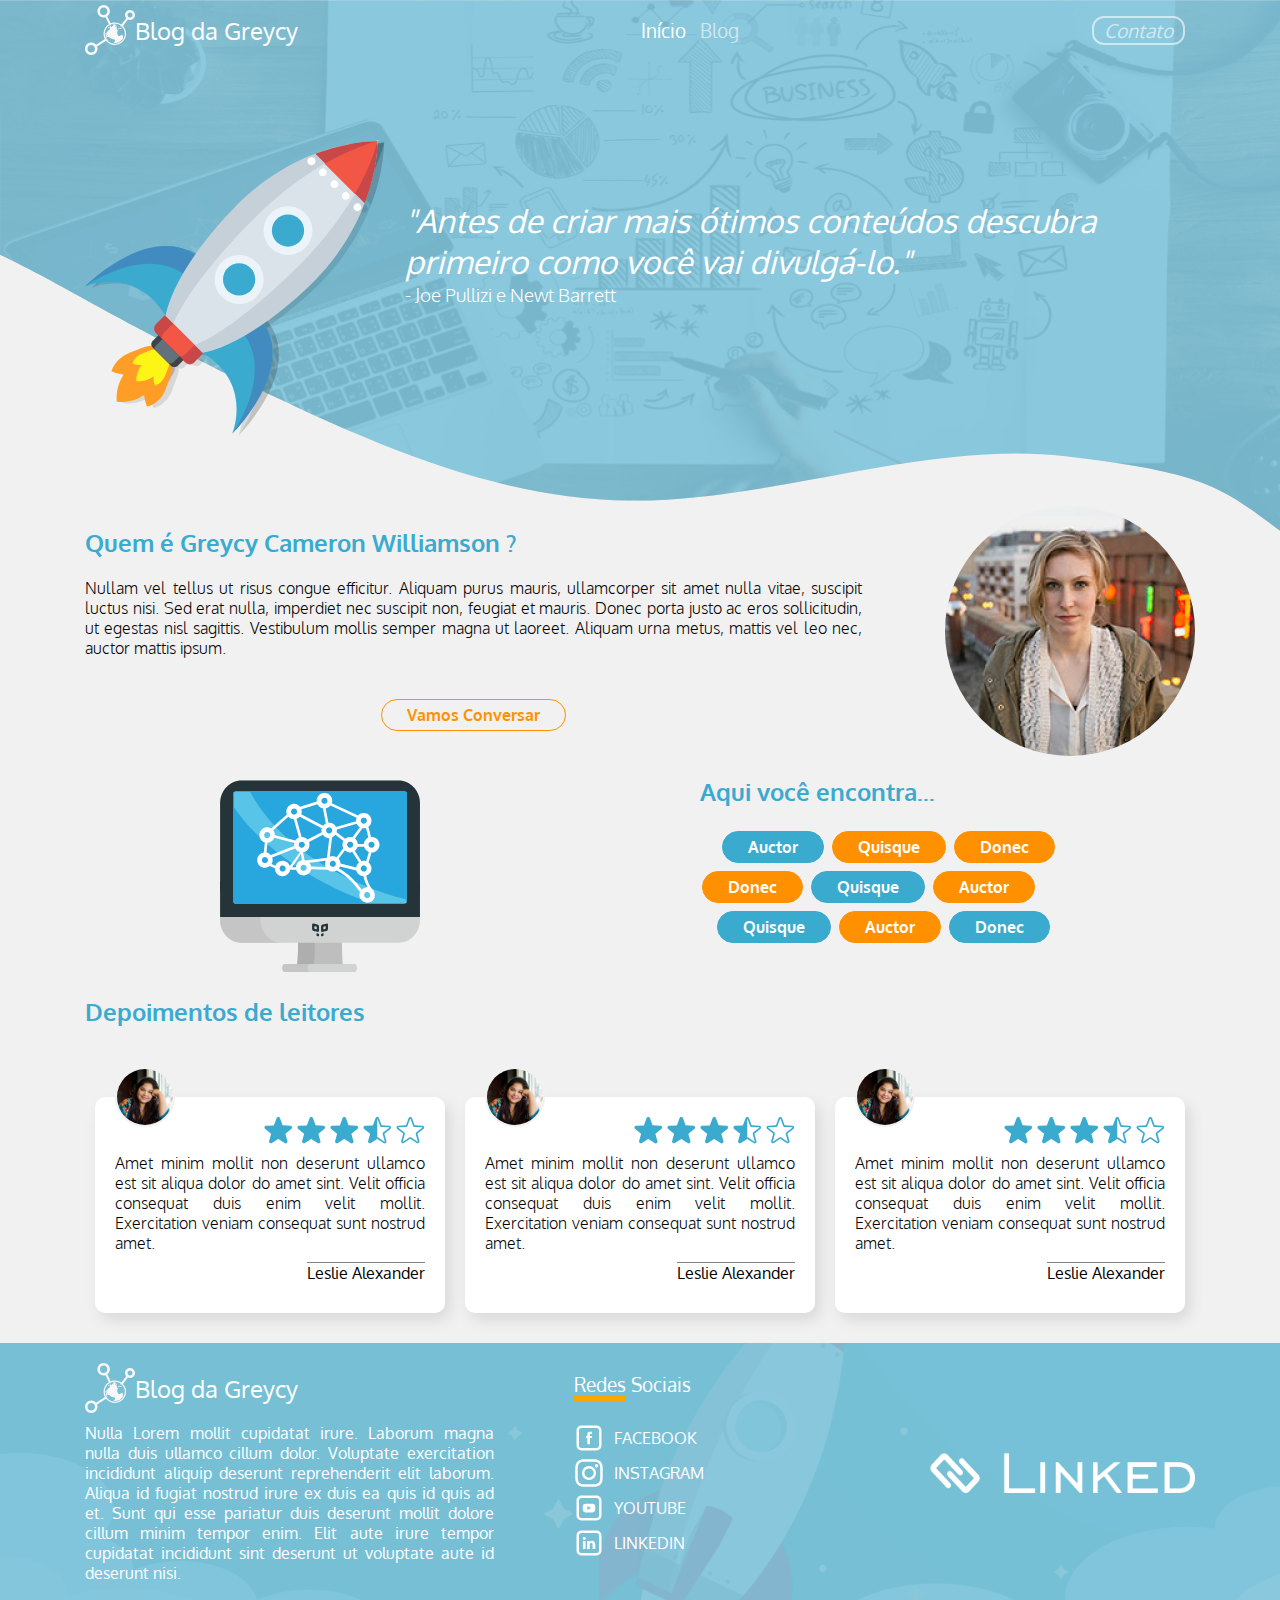
==== index.html @ 1c520fe6 "Initial commit" ====
<!DOCTYPE html>
<html lang="pt-BR">

<head>
    <meta charset="UTF-8">
    <meta http-equiv="X-UA-Compatible" content="IE=edge">
    <meta name="viewport" content="width=device-width, initial-scale=1.0">

    <link rel="shortcut icon" type="image/x-icon" href="assets/icons/favicon.ico" />
    
    <link rel="preconnect" href="https://fonts.googleapis.com">
    <link rel="preconnect" href="https://fonts.gstatic.com" crossorigin>
    <link href="https://fonts.googleapis.com/css2?family=Oxygen:wght@300;400;700&display=swap" rel="stylesheet">

    <link href="http://fonts.cdnfonts.com/css/charter-itc-tt" rel="stylesheet">

    <link rel="stylesheet" href="css/home.css">

    <title>Blog da Greycy</title>
</head>

<body>
    <header class="header">
        <div class="content">
            <div class="mobile-bar">
                <a href="/" class="logo">
                    <img src="./assets/img/logo.svg" alt="Logo">
                    <span>Blog da Greycy</span>
                </a>

                <button class="hamburger-menu">
                    <img src="./assets/icons/menu-icon.svg" alt="Botão abrir menu">
                    <!-- <img src="./assets/icons/menu-icon.svg" alt="Botão abrir menu"> -->
                </button>
            </div>

            <nav class="main-nav nav">
                <a href="#" class="active">Início</a>
                <a href="#">Blog</a>
            </nav>

            <nav class="nav">
                <a href="./contato.html" class="contato">Contato</a>
            </nav>

           
        </div>
    </header>

    <main class="home">
        <article class="introduction width">
            <img src="/assets/icons/foguete.svg" alt="foguete" class="foguete">
            <p class="message">
                <span class="phrase">"Antes de criar mais ótimos conteúdos descubra primeiro como você vai
                    divulgá-lo."</span>
                <span class="author">- Joe Pullizi e Newt Barrett</span>
            </p>
        </article>

        <section class="bio width">
            <article class="texts">
                <h1 class="title">Quem é Greycy Cameron Williamson ?</h1>
                <p class="paragraph">Nullam vel tellus ut risus congue efficitur. Aliquam purus mauris, ullamcorper sit
                    amet nulla vitae,
                    suscipit luctus nisi. Sed erat nulla, imperdiet nec suscipit non, feugiat et mauris. Donec porta
                    justo ac eros sollicitudin, ut egestas nisl sagittis. Vestibulum mollis semper magna ut laoreet.
                    Aliquam urna metus, mattis vel leo nec, auctor mattis ipsum.</p>
                <a href="#" class="button">Vamos Conversar</a>
            </article>

            <img src="./assets/img/greycy.png" alt="Foto da responsável pelo blog">
        </section>

        <section class="themes width">
            <img src="./assets/icons/computer.svg" alt="Computador com um cérebro em formato de rede dentro"
                class="computer">

            <article>
                <h2 class="title">Aqui você encontra...</h2>
                <span class="first-line">
                    <a href="#" class="button secundary blue">Auctor</a>
                    <a href="#" class="button secundary orange">Quisque</a>
                    <a href="#" class="button secundary orange">Donec</a>
                </span>
                <span class="second-line">
                    <a href="#" class="button secundary orange">Donec</a>
                    <a href="#" class="button secundary blue">Quisque</a>
                    <a href="#" class="button secundary orange">Auctor</a>
                </span>
                <span class="third-line">
                    <a href="#" class="button secundary blue">Quisque</a>
                    <a href="#" class="button secundary orange">Auctor</a>
                    <a href="#" class="button secundary blue">Donec</a>
                </span>
            </article>
        </section>

        <section class="testimonials width">
            <h2 class="title">Depoimentos de leitores</h2>

            <article class="cards">
                <article class="card">
                    <img class="avatar" src="./assets/img/readerAvatar1.png" alt="One of our readers">
                    <div class="rate">
                        <img src="./assets/icons/full-star.svg" alt="">
                        <img src="./assets/icons/full-star.svg" alt="">
                        <img src="./assets/icons/full-star.svg" alt="">
                        <img src="./assets/icons/half-star.svg" alt="">
                        <img src="./assets/icons/empty-star.svg" alt="">
                    </div>
                    <p class="testimonial paragraph">Amet minim mollit non deserunt ullamco est sit aliqua dolor do amet
                        sint.
                        Velit officia consequat duis enim velit mollit. Exercitation veniam consequat sunt nostrud amet.
                    </p>
                    <div class="author"><span>Leslie Alexander</span></div>
                </article>
                <article class="card">
                    <img class="avatar" src="./assets/img/readerAvatar1.png" alt="One of our readers">
                    <div class="rate">
                        <img src="./assets/icons/full-star.svg" alt="">
                        <img src="./assets/icons/full-star.svg" alt="">
                        <img src="./assets/icons/full-star.svg" alt="">
                        <img src="./assets/icons/half-star.svg" alt="">
                        <img src="./assets/icons/empty-star.svg" alt="">
                    </div>
                    <p class="testimonial paragraph">Amet minim mollit non deserunt ullamco est sit aliqua dolor do amet
                        sint.
                        Velit officia consequat duis enim velit mollit. Exercitation veniam consequat sunt nostrud amet.
                    </p>
                    <div class="author"><span>Leslie Alexander</span></div>
                </article>
                <article class="card">
                    <img class="avatar" src="./assets/img/readerAvatar1.png" alt="One of our readers">
                    <div class="rate">
                        <img src="./assets/icons/full-star.svg" alt="">
                        <img src="./assets/icons/full-star.svg" alt="">
                        <img src="./assets/icons/full-star.svg" alt="">
                        <img src="./assets/icons/half-star.svg" alt="">
                        <img src="./assets/icons/empty-star.svg" alt="">
                    </div>
                    <p class="testimonial paragraph">Amet minim mollit non deserunt ullamco est sit aliqua dolor do amet
                        sint.
                        Velit officia consequat duis enim velit mollit. Exercitation veniam consequat sunt nostrud amet.
                    </p>
                    <div class="author"><span>Leslie Alexander</span></div>
                </article>
            </article>
        </section>
    </main>

    <footer class="footer">
        <div class="content">
            <div class="column-1">
                <div class="logo">
                    <a href="/">
                        <img src="./assets/img/logo.svg" alt="Logo">
                        <span>Blog da Greycy</span>
                    </a>
                </div>
                <p class="description">
                    Nulla Lorem mollit cupidatat irure. Laborum magna nulla duis ullamco cillum dolor. Voluptate
                    exercitation incididunt aliquip deserunt reprehenderit elit laborum.
                    Aliqua id fugiat nostrud irure ex duis ea quis id quis ad et. Sunt qui esse pariatur duis deserunt
                    mollit dolore cillum minim tempor enim. Elit aute irure tempor cupidatat incididunt sint deserunt ut
                    voluptate aute id deserunt nisi.
                </p>
            </div>
            <div class="redes-sociais">
                <h3 class="title"><span>Redes</span> Sociais</h3>
                <div class="redes">
                    <a href="#" class="facebook">
                        <img src="./assets/icons/facebook.svg" alt="Logo Facebook">
                        <span>FACEBOOK</span>
                    </a>
                    <a href="#" class="instagram">
                        <img src="./assets/icons/instagram.svg" alt="Logo Instagram">
                        <span>INSTAGRAM</span>
                    </a>    
                    <a href="#" class="youtube">
                        <img src="./assets/icons/youtube.svg" alt="Logo Youtube">
                        <span>YOUTUBE</span>
                    </a>
                    <a href="#" class="linkedin">
                        <img src="./assets/icons/linkedin.svg" alt="Logo Linkedin">
                        <span>LINKEDIN</span>
                    </a>
                </div>
            </div>
            <div class="linked">
                <img src="./assets/img/logo_branco_linked.png" alt="Logo da Linked">
            </div>
        </div>
    </footer>

</body>

</html>
---- css/home.css ----
*{margin:0;padding:0;-webkit-box-sizing:border-box;box-sizing:border-box;font-family:"Oxygen", sans-serif;font-weight:400}body{background-color:#f1f1f1}span,h1,p{cursor:default}.width{max-width:1130px;padding:10px;margin:auto}.header{color:#fff;font-family:'Charter ITC TT', sans-serif;font-family:'Charter SC ITC TT', sans-serif}.header.fill{background-color:rgba(58,170,207,0.56)}.header .content{margin:auto;max-width:1130px;height:100%;padding:5px 10px;display:-webkit-box;display:-ms-flexbox;display:flex;-webkit-box-pack:justify;-ms-flex-pack:justify;justify-content:space-between;-webkit-box-align:center;-ms-flex-align:center;align-items:center}@media (max-width: 500px){.header .content{-webkit-box-orient:vertical;-webkit-box-direction:normal;-ms-flex-direction:column;flex-direction:column}}.header .content .mobile-bar{width:100%;display:-webkit-box;display:-ms-flexbox;display:flex;-webkit-box-pack:justify;-ms-flex-pack:justify;justify-content:space-between;width:-webkit-fit-content;width:-moz-fit-content;width:fit-content}@media (max-width: 500px){.header .content .mobile-bar{width:100%}}.header .content .mobile-bar .logo{display:-webkit-box;display:-ms-flexbox;display:flex;-webkit-box-pack:center;-ms-flex-pack:center;justify-content:center;-webkit-box-align:center;-ms-flex-align:center;align-items:center;color:inherit;text-decoration:none;font-weight:bold;font-size:1.5rem}.header .content .mobile-bar .logo img{width:50px;height:50px}.header .content .mobile-bar .hamburger-menu{display:none}@media (max-width: 500px){.header .content .mobile-bar .hamburger-menu{display:block;border:none;background:transparent}.header .content .mobile-bar .hamburger-menu img{width:50px}}@media (max-width: 500px){.header .content .nav.main-nav{display:-webkit-box;display:-ms-flexbox;display:flex;-webkit-box-orient:vertical;-webkit-box-direction:normal;-ms-flex-direction:column;flex-direction:column}}.header .content .nav a{display:inline-block;color:inherit;font-size:1.2rem;text-decoration:none;opacity:0.6;margin-right:10px}@media (max-width: 500px){.header .content .nav a{margin-right:0;margin-bottom:10px}}.header .content .nav a.contato{padding:0 10px;font-weight:400;font-style:italic;text-align:center;border:2px solid #FFFFFF;border-radius:12px}.header .content .nav a.active,.header .content .nav a:hover{opacity:1}.footer{background-image:url("../assets/img/bg-footer.svg")}@media (max-width: 800px){.footer{background-size:cover}}.footer .content{margin:auto;max-width:1130px;height:100%;padding:20px 10px;display:-ms-grid;display:grid;-ms-grid-columns:3fr 2fr 3fr;grid-template-columns:3fr 2fr 3fr;-webkit-column-gap:10px;column-gap:10px}@media (max-width: 800px){.footer .content{-ms-grid-columns:none;grid-template-columns:none}}.footer .content .column-1 .logo{margin-bottom:10px}@media (max-width: 800px){.footer .content .column-1 .logo{margin-bottom:20px;display:-webkit-box;display:-ms-flexbox;display:flex;-webkit-box-pack:center;-ms-flex-pack:center;justify-content:center}}.footer .content .column-1 .logo a{display:-webkit-box;display:-ms-flexbox;display:flex;-webkit-box-align:center;-ms-flex-align:center;align-items:center;color:inherit;text-decoration:none;font-weight:bold;font-size:1.5rem;color:#fff}.footer .content .column-1 .logo a img{width:50px;height:50px}.footer .content .column-1 .description{text-align:justify;color:#fff}.footer .content .redes-sociais{padding-left:70px}@media (max-width: 800px){.footer .content .redes-sociais{padding-left:0px;margin-bottom:20px;display:-webkit-box;display:-ms-flexbox;display:flex;-webkit-box-orient:vertical;-webkit-box-direction:normal;-ms-flex-direction:column;flex-direction:column;-webkit-box-pack:center;-ms-flex-pack:center;justify-content:center;-webkit-box-align:center;-ms-flex-align:center;align-items:center}}.footer .content .redes-sociais .title{height:50px;padding-top:10px;color:#fff;margin-bottom:10px}.footer .content .redes-sociais .title span{border-bottom:5px solid orange}.footer .content .redes-sociais .redes{display:-webkit-box;display:-ms-flexbox;display:flex;-webkit-box-orient:vertical;-webkit-box-direction:normal;-ms-flex-direction:column;flex-direction:column;-webkit-box-pack:justify;-ms-flex-pack:justify;justify-content:space-between;margin:auto}@media (max-width: 800px){.footer .content .redes-sociais .redes{-webkit-box-orient:horizontal;-webkit-box-direction:normal;-ms-flex-direction:row;flex-direction:row;-ms-flex-wrap:wrap;flex-wrap:wrap;-ms-flex-pack:distribute;justify-content:space-around}}.footer .content .redes-sociais .redes a{display:-webkit-box;display:-ms-flexbox;display:flex;-webkit-box-align:center;-ms-flex-align:center;align-items:center;text-decoration:none;font-weight:300}.footer .content .redes-sociais .redes a+a{margin-top:5px}.footer .content .redes-sociais .redes a img{width:30px;height:30px}.footer .content .redes-sociais .redes a span{margin:5px 10px;color:#fff}.footer .content .linked{display:-webkit-box;display:-ms-flexbox;display:flex;-webkit-box-orient:horizontal;-webkit-box-direction:normal;-ms-flex-direction:row;flex-direction:row;-webkit-box-pack:end;-ms-flex-pack:end;justify-content:flex-end;-webkit-box-align:center;-ms-flex-align:center;align-items:center}@media (max-width: 800px){.footer .content .linked{-webkit-box-pack:center;-ms-flex-pack:center;justify-content:center}}.footer .content .linked img{height:40px}main .title{width:100%;font-size:1.5rem;font-weight:700;color:#3aaacf;margin-bottom:20px}main .paragraph{font-weight:300;margin-bottom:37px;text-align:justify}main .button{display:inline-block;margin:4px 2px;padding:5px 25px;font-size:1rem;font-weight:700;text-decoration:none;border-radius:26.5px;color:#ff9100;border:1px solid #ff9100}main .button:hover{color:#995700;border-color:#995700}main .button.secundary{color:#fff}main .button.secundary.orange{border:1px solid #ff9100;background-color:#ff9100}main .button.secundary.blue{border:1px solid #3aaacf;background-color:#3aaacf}body{background-image:url("../assets/img/bg.svg");background-repeat:no-repeat;background-size:contain}@media (max-width: 700px){body{background-size:cover;background-position-y:-895px}}.home{margin-top:-50px;padding-top:50px}.introduction{margin-bottom:50px;display:-webkit-box;display:-ms-flexbox;display:flex;-webkit-box-orient:horizontal;-webkit-box-direction:normal;-ms-flex-direction:row;flex-direction:row;-webkit-box-pack:center;-ms-flex-pack:center;justify-content:center;-webkit-box-align:center;-ms-flex-align:center;align-items:center}@media (max-width: 500px){.introduction{-webkit-box-orient:vertical;-webkit-box-direction:normal;-ms-flex-direction:column;flex-direction:column}}.introduction .message{margin-left:20px}.introduction .message .phrase{display:block;color:#fff;font-size:2rem;font-style:italic}@media (max-width: 1000px){.introduction .message .phrase{font-size:1.5rem}}.introduction .message .author{color:#fff;font-size:1.2rem;font-weight:300}@media (max-width: 1000px){.introduction .message .author{font-size:0.8rem}}.introduction .foguete{margin-top:70px;max-width:300px;max-height:300px}@media (max-width: 1000px){.introduction .foguete{width:150px;height:150px}}.bio{display:-webkit-box;display:-ms-flexbox;display:flex;-webkit-box-orient:horizontal;-webkit-box-direction:normal;-ms-flex-direction:row;flex-direction:row;-webkit-box-pack:justify;-ms-flex-pack:justify;justify-content:space-between;-webkit-box-align:center;-ms-flex-align:center;align-items:center}@media (max-width: 500px){.bio{-webkit-box-orient:vertical;-webkit-box-direction:reverse;-ms-flex-direction:column-reverse;flex-direction:column-reverse}}.bio .texts{display:-webkit-box;display:-ms-flexbox;display:flex;-webkit-box-orient:vertical;-webkit-box-direction:normal;-ms-flex-direction:column;flex-direction:column;-webkit-box-pack:justify;-ms-flex-pack:justify;justify-content:space-between;-webkit-box-align:center;-ms-flex-align:center;align-items:center;width:70%}@media (max-width: 500px){.bio .texts{width:100%}}.bio img{display:inline-block;max-width:250px;min-width:100px;margin-left:10px;border-radius:125px}@media (max-width: 500px){.bio img{margin:10px}}.themes{display:-webkit-box;display:-ms-flexbox;display:flex;-ms-flex-pack:distribute;justify-content:space-around;-webkit-box-align:center;-ms-flex-align:center;align-items:center}@media (max-width: 600px){.themes{-webkit-box-orient:vertical;-webkit-box-direction:normal;-ms-flex-direction:column;flex-direction:column}}.themes .computer{width:200px}@media (max-width: 500px){.themes .computer{margin:10px}}.themes article{width:360px;height:200px;margin-left:10px}@media (max-width: 600px){.themes article{width:100%;height:-webkit-fit-content;height:-moz-fit-content;height:fit-content;margin:10px}}.themes article .first-line{margin-left:20px}@media (max-width: 500px){.themes article .first-line{margin-left:0}}.themes article .third-line{margin-left:15px}@media (max-width: 500px){.themes article .third-line{margin-left:0}}.testimonials{margin-bottom:10px}.testimonials .cards{display:-webkit-box;display:-ms-flexbox;display:flex;-webkit-box-pack:justify;-ms-flex-pack:justify;justify-content:space-between;-webkit-box-align:center;-ms-flex-align:center;align-items:center;-ms-flex-wrap:nowrap;flex-wrap:nowrap}@media (max-width: 1000px){.testimonials .cards{-ms-flex-pack:distribute;justify-content:space-around;-ms-flex-wrap:wrap;flex-wrap:wrap}}.testimonials .cards .card{position:relative;width:360px;min-height:200;max-height:300px;margin:10px;margin-top:50px;padding:20px;background:#ffffff;-webkit-box-shadow:5px 7px 15px rgba(0,0,0,0.1);box-shadow:5px 7px 15px rgba(0,0,0,0.1);border-radius:10px}.testimonials .cards .card .avatar{position:absolute;top:-30px;width:60px;height:60px;border:2px solid #f1f1f1;border-radius:33px;overflow:hidden}.testimonials .cards .card .rate{text-align:end}.testimonials .cards .card .testimonial{margin:5px 0;overflow:hidden}.testimonials .cards .card .author{margin:10px 0;text-align:end}.testimonials .cards .card .author span{border-top:1px solid grey;width:-webkit-fit-content;width:-moz-fit-content;width:fit-content}
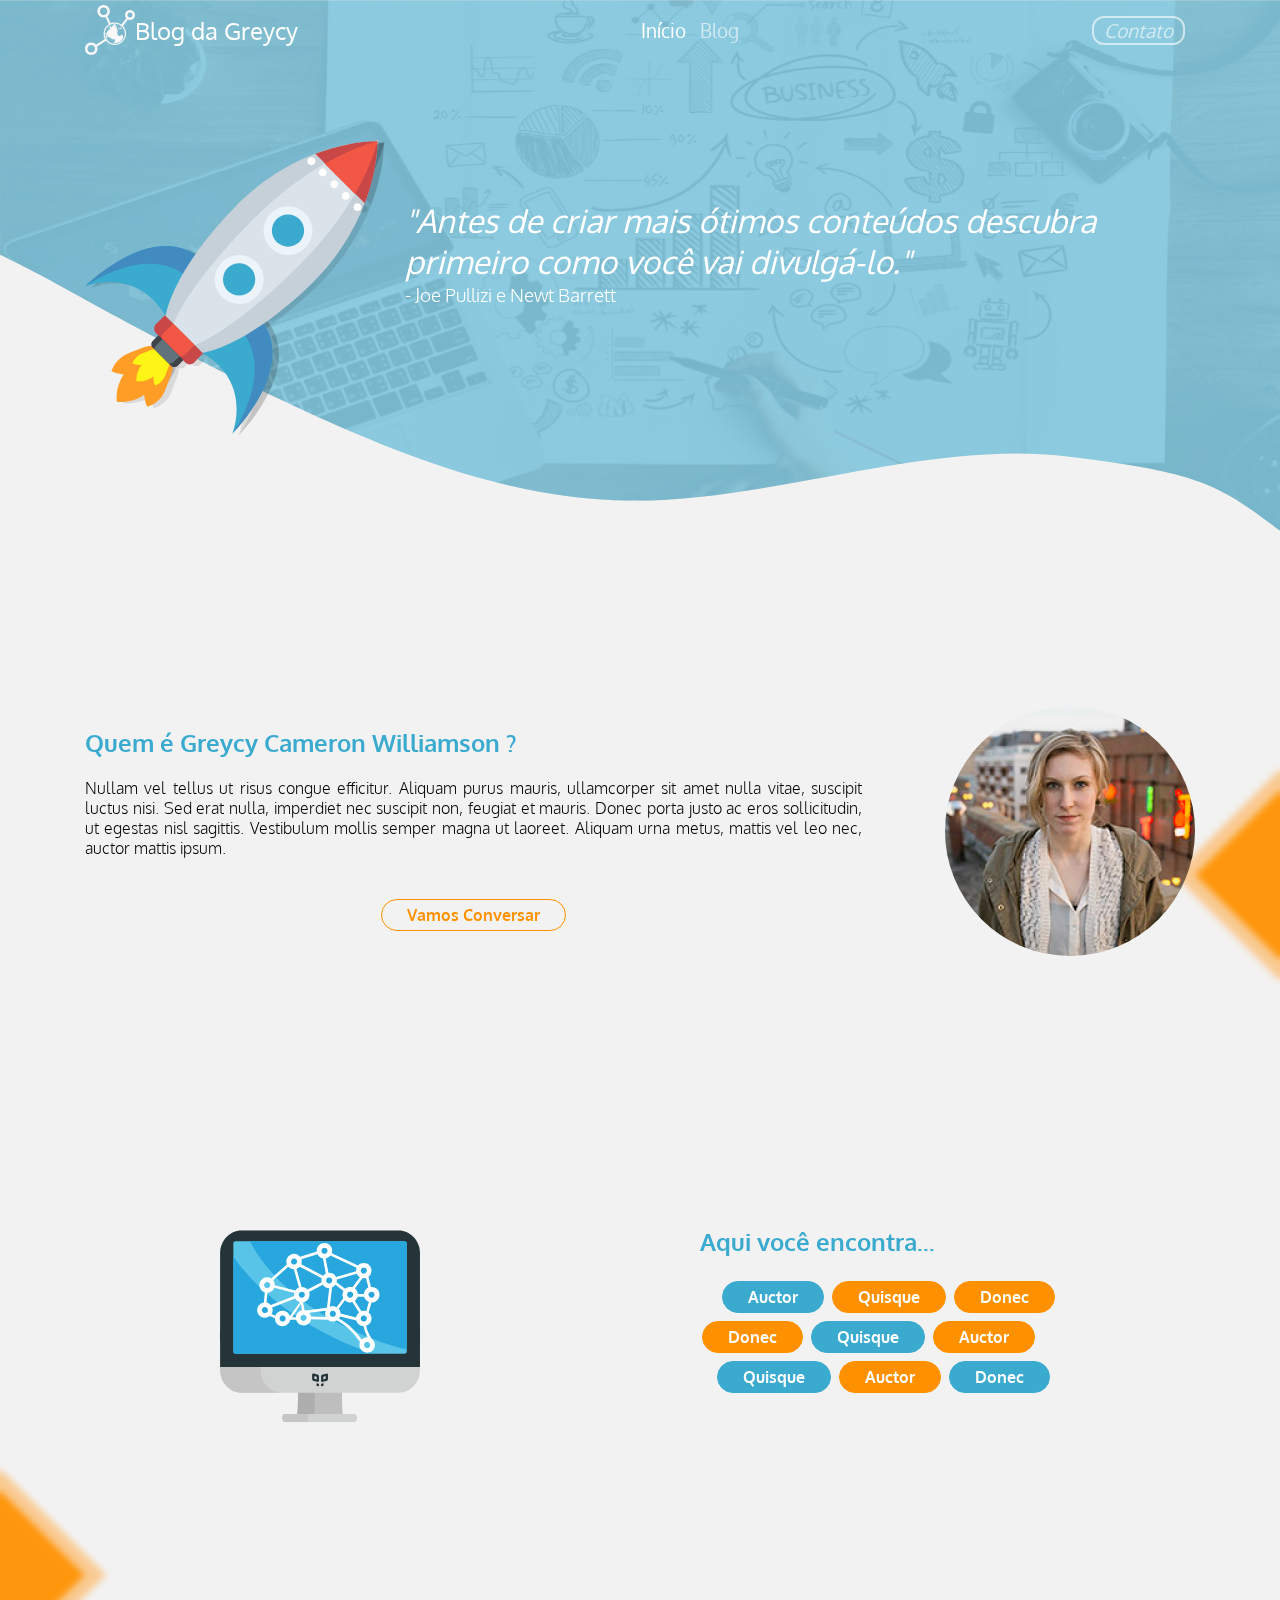
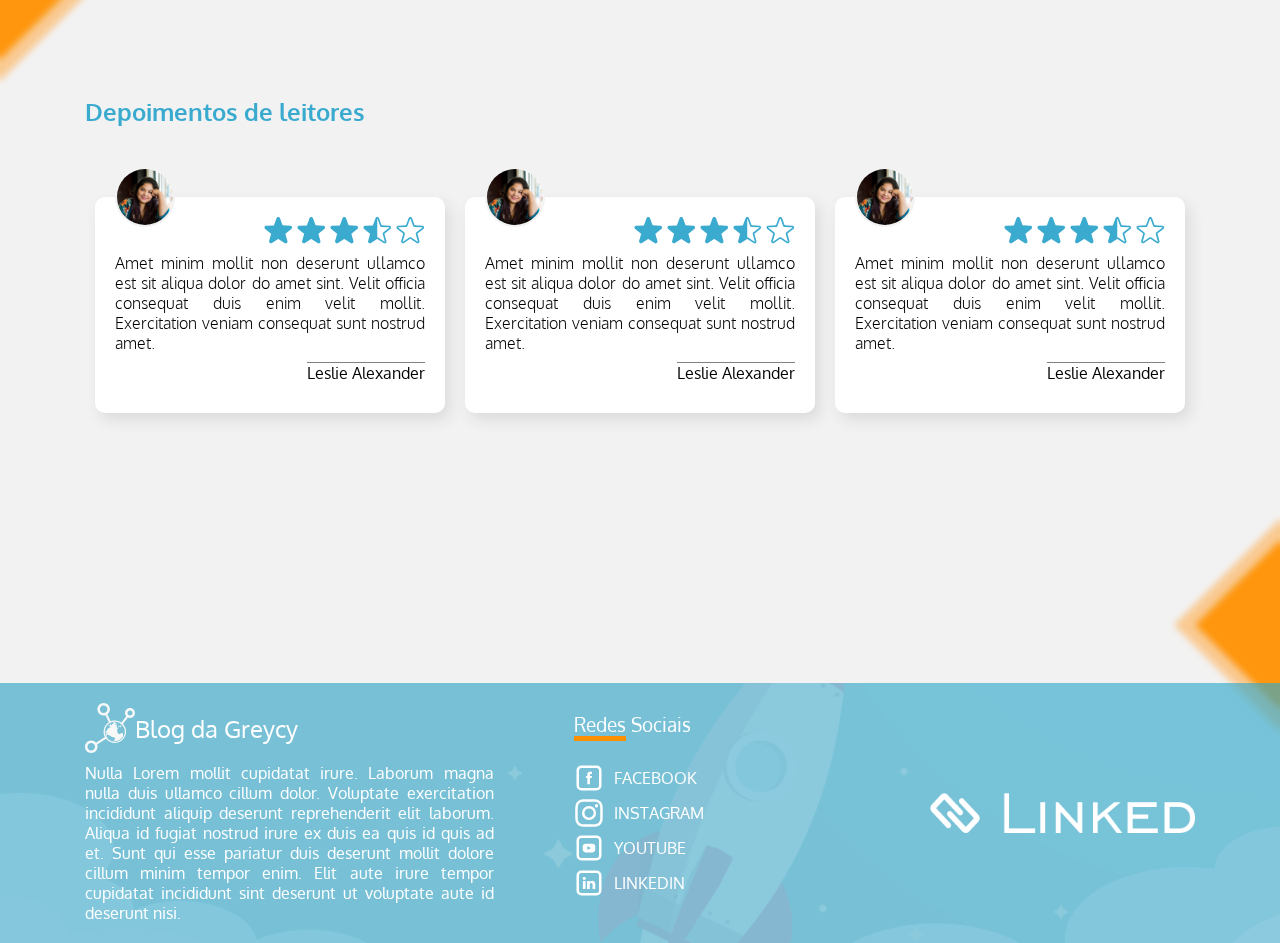
==== commit 8d8bc75b: "Projeto Final" ====
--- a/index.html
+++ b/index.html
@@ -7,7 +7,7 @@
     <meta name="viewport" content="width=device-width, initial-scale=1.0">
 
     <link rel="shortcut icon" type="image/x-icon" href="assets/icons/favicon.ico" />
-    
+
     <link rel="preconnect" href="https://fonts.googleapis.com">
     <link rel="preconnect" href="https://fonts.gstatic.com" crossorigin>
     <link href="https://fonts.googleapis.com/css2?family=Oxygen:wght@300;400;700&display=swap" rel="stylesheet">
@@ -16,181 +16,138 @@
 
     <link rel="stylesheet" href="css/home.css">
 
+    <script src="https://code.jquery.com/jquery-3.6.0.min.js"
+        integrity="sha256-/xUj+3OJU5yExlq6GSYGSHk7tPXikynS7ogEvDej/m4=" crossorigin="anonymous"></script>
+    <script>
+        $(function () {
+            $("#header").load("header.html");
+            $("#footer").load("footer.html");
+        });
+    </script>
+
     <title>Blog da Greycy</title>
 </head>
 
 <body>
-    <header class="header">
-        <div class="content">
-            <div class="mobile-bar">
-                <a href="/" class="logo">
-                    <img src="./assets/img/logo.svg" alt="Logo">
-                    <span>Blog da Greycy</span>
-                </a>
+    <div class="square _1">
+        <div class="inner"></div>
+    </div>
 
-                <button class="hamburger-menu">
-                    <img src="./assets/icons/menu-icon.svg" alt="Botão abrir menu">
-                    <!-- <img src="./assets/icons/menu-icon.svg" alt="Botão abrir menu"> -->
-                </button>
-            </div>
+    <div class="square _2">
+        <div class="inner"></div>
+    </div>
 
-            <nav class="main-nav nav">
-                <a href="#" class="active">Início</a>
-                <a href="#">Blog</a>
-            </nav>
+    <div class="square _3">
+        <div class="inner"></div>
+    </div>
 
-            <nav class="nav">
-                <a href="./contato.html" class="contato">Contato</a>
-            </nav>
+    <div class="body-content">
+        <header id="header" class="header"></header>
+    
+        <main class="home">
+            <article class="introduction">
+                <img src="./assets/icons/foguete.svg" alt="foguete" class="foguete">
+                <p class="message">
+                    <span class="phrase">"Antes de criar mais ótimos conteúdos descubra primeiro como você vai
+                        divulgá-lo."</span>
+                    <span class="author">- Joe Pullizi e Newt Barrett</span>
+                </p>
+            </article>
+    
+            <section class="bio">
+                <article class="texts">
+                    <h1 class="title">Quem é Greycy Cameron Williamson ?</h1>
+                    <p class="paragraph">Nullam vel tellus ut risus congue efficitur. Aliquam purus mauris, ullamcorper sit
+                        amet nulla vitae,
+                        suscipit luctus nisi. Sed erat nulla, imperdiet nec suscipit non, feugiat et mauris. Donec porta
+                        justo ac eros sollicitudin, ut egestas nisl sagittis. Vestibulum mollis semper magna ut laoreet.
+                        Aliquam urna metus, mattis vel leo nec, auctor mattis ipsum.</p>
+                    <a href="./contato.html" class="button">Vamos Conversar</a>
+                </article>
+    
+                <img src="./assets/img/greycy.png" alt="Foto da responsável pelo blog">
+            </section>
+    
+            <section class="themes">
+                <img src="./assets/icons/computer.svg" alt="Computador com um cérebro em formato de rede dentro"
+                    class="computer">
+    
+                <article>
+                    <h2 class="title">Aqui você encontra...</h2>
+                    <span class="first-line">
+                        <a href="#" class="button secundary blue">Auctor</a>
+                        <a href="#" class="button secundary orange">Quisque</a>
+                        <a href="#" class="button secundary orange">Donec</a>
+                    </span>
+                    <span class="second-line">
+                        <a href="#" class="button secundary orange">Donec</a>
+                        <a href="#" class="button secundary blue">Quisque</a>
+                        <a href="#" class="button secundary orange">Auctor</a>
+                    </span>
+                    <span class="third-line">
+                        <a href="#" class="button secundary blue">Quisque</a>
+                        <a href="#" class="button secundary orange">Auctor</a>
+                        <a href="#" class="button secundary blue">Donec</a>
+                    </span>
+                </article>
+            </section>
+    
+            <section class="testimonials">
+                <h2 class="title">Depoimentos de leitores</h2>
+    
+                <article class="cards">
+                    <article class="card">
+                        <img class="avatar" src="./assets/img/readerAvatar1.png" alt="One of our readers">
+                        <div class="rate">
+                            <img src="./assets/icons/full-star.svg" alt="">
+                            <img src="./assets/icons/full-star.svg" alt="">
+                            <img src="./assets/icons/full-star.svg" alt="">
+                            <img src="./assets/icons/half-star.svg" alt="">
+                            <img src="./assets/icons/empty-star.svg" alt="">
+                        </div>
+                        <p class="testimonial paragraph">Amet minim mollit non deserunt ullamco est sit aliqua dolor do amet
+                            sint.
+                            Velit officia consequat duis enim velit mollit. Exercitation veniam consequat sunt nostrud amet.
+                        </p>
+                        <div class="author"><span>Leslie Alexander</span></div>
+                    </article>
+                    <article class="card">
+                        <img class="avatar" src="./assets/img/readerAvatar1.png" alt="One of our readers">
+                        <div class="rate">
+                            <img src="./assets/icons/full-star.svg" alt="">
+                            <img src="./assets/icons/full-star.svg" alt="">
+                            <img src="./assets/icons/full-star.svg" alt="">
+                            <img src="./assets/icons/half-star.svg" alt="">
+                            <img src="./assets/icons/empty-star.svg" alt="">
+                        </div>
+                        <p class="testimonial paragraph">Amet minim mollit non deserunt ullamco est sit aliqua dolor do amet
+                            sint.
+                            Velit officia consequat duis enim velit mollit. Exercitation veniam consequat sunt nostrud amet.
+                        </p>
+                        <div class="author"><span>Leslie Alexander</span></div>
+                    </article>
+                    <article class="card">
+                        <img class="avatar" src="./assets/img/readerAvatar1.png" alt="One of our readers">
+                        <div class="rate">
+                            <img src="./assets/icons/full-star.svg" alt="">
+                            <img src="./assets/icons/full-star.svg" alt="">
+                            <img src="./assets/icons/full-star.svg" alt="">
+                            <img src="./assets/icons/half-star.svg" alt="">
+                            <img src="./assets/icons/empty-star.svg" alt="">
+                        </div>
+                        <p class="testimonial paragraph">Amet minim mollit non deserunt ullamco est sit aliqua dolor do amet
+                            sint.
+                            Velit officia consequat duis enim velit mollit. Exercitation veniam consequat sunt nostrud amet.
+                        </p>
+                        <div class="author"><span>Leslie Alexander</span></div>
+                    </article>
+                </article>
+            </section>
+        </main>
+    
+        <footer id="footer" class="footer"></footer>
+    </div>
 
-           
-        </div>
-    </header>
-
-    <main class="home">
-        <article class="introduction width">
-            <img src="/assets/icons/foguete.svg" alt="foguete" class="foguete">
-            <p class="message">
-                <span class="phrase">"Antes de criar mais ótimos conteúdos descubra primeiro como você vai
-                    divulgá-lo."</span>
-                <span class="author">- Joe Pullizi e Newt Barrett</span>
-            </p>
-        </article>
-
-        <section class="bio width">
-            <article class="texts">
-                <h1 class="title">Quem é Greycy Cameron Williamson ?</h1>
-                <p class="paragraph">Nullam vel tellus ut risus congue efficitur. Aliquam purus mauris, ullamcorper sit
-                    amet nulla vitae,
-                    suscipit luctus nisi. Sed erat nulla, imperdiet nec suscipit non, feugiat et mauris. Donec porta
-                    justo ac eros sollicitudin, ut egestas nisl sagittis. Vestibulum mollis semper magna ut laoreet.
-                    Aliquam urna metus, mattis vel leo nec, auctor mattis ipsum.</p>
-                <a href="#" class="button">Vamos Conversar</a>
-            </article>
-
-            <img src="./assets/img/greycy.png" alt="Foto da responsável pelo blog">
-        </section>
-
-        <section class="themes width">
-            <img src="./assets/icons/computer.svg" alt="Computador com um cérebro em formato de rede dentro"
-                class="computer">
-
-            <article>
-                <h2 class="title">Aqui você encontra...</h2>
-                <span class="first-line">
-                    <a href="#" class="button secundary blue">Auctor</a>
-                    <a href="#" class="button secundary orange">Quisque</a>
-                    <a href="#" class="button secundary orange">Donec</a>
-                </span>
-                <span class="second-line">
-                    <a href="#" class="button secundary orange">Donec</a>
-                    <a href="#" class="button secundary blue">Quisque</a>
-                    <a href="#" class="button secundary orange">Auctor</a>
-                </span>
-                <span class="third-line">
-                    <a href="#" class="button secundary blue">Quisque</a>
-                    <a href="#" class="button secundary orange">Auctor</a>
-                    <a href="#" class="button secundary blue">Donec</a>
-                </span>
-            </article>
-        </section>
-
-        <section class="testimonials width">
-            <h2 class="title">Depoimentos de leitores</h2>
-
-            <article class="cards">
-                <article class="card">
-                    <img class="avatar" src="./assets/img/readerAvatar1.png" alt="One of our readers">
-                    <div class="rate">
-                        <img src="./assets/icons/full-star.svg" alt="">
-                        <img src="./assets/icons/full-star.svg" alt="">
-                        <img src="./assets/icons/full-star.svg" alt="">
-                        <img src="./assets/icons/half-star.svg" alt="">
-                        <img src="./assets/icons/empty-star.svg" alt="">
-                    </div>
-                    <p class="testimonial paragraph">Amet minim mollit non deserunt ullamco est sit aliqua dolor do amet
-                        sint.
-                        Velit officia consequat duis enim velit mollit. Exercitation veniam consequat sunt nostrud amet.
-                    </p>
-                    <div class="author"><span>Leslie Alexander</span></div>
-                </article>
-                <article class="card">
-                    <img class="avatar" src="./assets/img/readerAvatar1.png" alt="One of our readers">
-                    <div class="rate">
-                        <img src="./assets/icons/full-star.svg" alt="">
-                        <img src="./assets/icons/full-star.svg" alt="">
-                        <img src="./assets/icons/full-star.svg" alt="">
-                        <img src="./assets/icons/half-star.svg" alt="">
-                        <img src="./assets/icons/empty-star.svg" alt="">
-                    </div>
-                    <p class="testimonial paragraph">Amet minim mollit non deserunt ullamco est sit aliqua dolor do amet
-                        sint.
-                        Velit officia consequat duis enim velit mollit. Exercitation veniam consequat sunt nostrud amet.
-                    </p>
-                    <div class="author"><span>Leslie Alexander</span></div>
-                </article>
-                <article class="card">
-                    <img class="avatar" src="./assets/img/readerAvatar1.png" alt="One of our readers">
-                    <div class="rate">
-                        <img src="./assets/icons/full-star.svg" alt="">
-                        <img src="./assets/icons/full-star.svg" alt="">
-                        <img src="./assets/icons/full-star.svg" alt="">
-                        <img src="./assets/icons/half-star.svg" alt="">
-                        <img src="./assets/icons/empty-star.svg" alt="">
-                    </div>
-                    <p class="testimonial paragraph">Amet minim mollit non deserunt ullamco est sit aliqua dolor do amet
-                        sint.
-                        Velit officia consequat duis enim velit mollit. Exercitation veniam consequat sunt nostrud amet.
-                    </p>
-                    <div class="author"><span>Leslie Alexander</span></div>
-                </article>
-            </article>
-        </section>
-    </main>
-
-    <footer class="footer">
-        <div class="content">
-            <div class="column-1">
-                <div class="logo">
-                    <a href="/">
-                        <img src="./assets/img/logo.svg" alt="Logo">
-                        <span>Blog da Greycy</span>
-                    </a>
-                </div>
-                <p class="description">
-                    Nulla Lorem mollit cupidatat irure. Laborum magna nulla duis ullamco cillum dolor. Voluptate
-                    exercitation incididunt aliquip deserunt reprehenderit elit laborum.
-                    Aliqua id fugiat nostrud irure ex duis ea quis id quis ad et. Sunt qui esse pariatur duis deserunt
-                    mollit dolore cillum minim tempor enim. Elit aute irure tempor cupidatat incididunt sint deserunt ut
-                    voluptate aute id deserunt nisi.
-                </p>
-            </div>
-            <div class="redes-sociais">
-                <h3 class="title"><span>Redes</span> Sociais</h3>
-                <div class="redes">
-                    <a href="#" class="facebook">
-                        <img src="./assets/icons/facebook.svg" alt="Logo Facebook">
-                        <span>FACEBOOK</span>
-                    </a>
-                    <a href="#" class="instagram">
-                        <img src="./assets/icons/instagram.svg" alt="Logo Instagram">
-                        <span>INSTAGRAM</span>
-                    </a>    
-                    <a href="#" class="youtube">
-                        <img src="./assets/icons/youtube.svg" alt="Logo Youtube">
-                        <span>YOUTUBE</span>
-                    </a>
-                    <a href="#" class="linkedin">
-                        <img src="./assets/icons/linkedin.svg" alt="Logo Linkedin">
-                        <span>LINKEDIN</span>
-                    </a>
-                </div>
-            </div>
-            <div class="linked">
-                <img src="./assets/img/logo_branco_linked.png" alt="Logo da Linked">
-            </div>
-        </div>
-    </footer>
 
 </body>
 
--- a/css/home.css
+++ b/css/home.css
@@ -1 +1,526 @@
-*{margin:0;padding:0;-webkit-box-sizing:border-box;box-sizing:border-box;font-family:"Oxygen", sans-serif;font-weight:400}body{background-color:#f1f1f1}span,h1,p{cursor:default}.width{max-width:1130px;padding:10px;margin:auto}.header{color:#fff;font-family:'Charter ITC TT', sans-serif;font-family:'Charter SC ITC TT', sans-serif}.header.fill{background-color:rgba(58,170,207,0.56)}.header .content{margin:auto;max-width:1130px;height:100%;padding:5px 10px;display:-webkit-box;display:-ms-flexbox;display:flex;-webkit-box-pack:justify;-ms-flex-pack:justify;justify-content:space-between;-webkit-box-align:center;-ms-flex-align:center;align-items:center}@media (max-width: 500px){.header .content{-webkit-box-orient:vertical;-webkit-box-direction:normal;-ms-flex-direction:column;flex-direction:column}}.header .content .mobile-bar{width:100%;display:-webkit-box;display:-ms-flexbox;display:flex;-webkit-box-pack:justify;-ms-flex-pack:justify;justify-content:space-between;width:-webkit-fit-content;width:-moz-fit-content;width:fit-content}@media (max-width: 500px){.header .content .mobile-bar{width:100%}}.header .content .mobile-bar .logo{display:-webkit-box;display:-ms-flexbox;display:flex;-webkit-box-pack:center;-ms-flex-pack:center;justify-content:center;-webkit-box-align:center;-ms-flex-align:center;align-items:center;color:inherit;text-decoration:none;font-weight:bold;font-size:1.5rem}.header .content .mobile-bar .logo img{width:50px;height:50px}.header .content .mobile-bar .hamburger-menu{display:none}@media (max-width: 500px){.header .content .mobile-bar .hamburger-menu{display:block;border:none;background:transparent}.header .content .mobile-bar .hamburger-menu img{width:50px}}@media (max-width: 500px){.header .content .nav.main-nav{display:-webkit-box;display:-ms-flexbox;display:flex;-webkit-box-orient:vertical;-webkit-box-direction:normal;-ms-flex-direction:column;flex-direction:column}}.header .content .nav a{display:inline-block;color:inherit;font-size:1.2rem;text-decoration:none;opacity:0.6;margin-right:10px}@media (max-width: 500px){.header .content .nav a{margin-right:0;margin-bottom:10px}}.header .content .nav a.contato{padding:0 10px;font-weight:400;font-style:italic;text-align:center;border:2px solid #FFFFFF;border-radius:12px}.header .content .nav a.active,.header .content .nav a:hover{opacity:1}.footer{background-image:url("../assets/img/bg-footer.svg")}@media (max-width: 800px){.footer{background-size:cover}}.footer .content{margin:auto;max-width:1130px;height:100%;padding:20px 10px;display:-ms-grid;display:grid;-ms-grid-columns:3fr 2fr 3fr;grid-template-columns:3fr 2fr 3fr;-webkit-column-gap:10px;column-gap:10px}@media (max-width: 800px){.footer .content{-ms-grid-columns:none;grid-template-columns:none}}.footer .content .column-1 .logo{margin-bottom:10px}@media (max-width: 800px){.footer .content .column-1 .logo{margin-bottom:20px;display:-webkit-box;display:-ms-flexbox;display:flex;-webkit-box-pack:center;-ms-flex-pack:center;justify-content:center}}.footer .content .column-1 .logo a{display:-webkit-box;display:-ms-flexbox;display:flex;-webkit-box-align:center;-ms-flex-align:center;align-items:center;color:inherit;text-decoration:none;font-weight:bold;font-size:1.5rem;color:#fff}.footer .content .column-1 .logo a img{width:50px;height:50px}.footer .content .column-1 .description{text-align:justify;color:#fff}.footer .content .redes-sociais{padding-left:70px}@media (max-width: 800px){.footer .content .redes-sociais{padding-left:0px;margin-bottom:20px;display:-webkit-box;display:-ms-flexbox;display:flex;-webkit-box-orient:vertical;-webkit-box-direction:normal;-ms-flex-direction:column;flex-direction:column;-webkit-box-pack:center;-ms-flex-pack:center;justify-content:center;-webkit-box-align:center;-ms-flex-align:center;align-items:center}}.footer .content .redes-sociais .title{height:50px;padding-top:10px;color:#fff;margin-bottom:10px}.footer .content .redes-sociais .title span{border-bottom:5px solid orange}.footer .content .redes-sociais .redes{display:-webkit-box;display:-ms-flexbox;display:flex;-webkit-box-orient:vertical;-webkit-box-direction:normal;-ms-flex-direction:column;flex-direction:column;-webkit-box-pack:justify;-ms-flex-pack:justify;justify-content:space-between;margin:auto}@media (max-width: 800px){.footer .content .redes-sociais .redes{-webkit-box-orient:horizontal;-webkit-box-direction:normal;-ms-flex-direction:row;flex-direction:row;-ms-flex-wrap:wrap;flex-wrap:wrap;-ms-flex-pack:distribute;justify-content:space-around}}.footer .content .redes-sociais .redes a{display:-webkit-box;display:-ms-flexbox;display:flex;-webkit-box-align:center;-ms-flex-align:center;align-items:center;text-decoration:none;font-weight:300}.footer .content .redes-sociais .redes a+a{margin-top:5px}.footer .content .redes-sociais .redes a img{width:30px;height:30px}.footer .content .redes-sociais .redes a span{margin:5px 10px;color:#fff}.footer .content .linked{display:-webkit-box;display:-ms-flexbox;display:flex;-webkit-box-orient:horizontal;-webkit-box-direction:normal;-ms-flex-direction:row;flex-direction:row;-webkit-box-pack:end;-ms-flex-pack:end;justify-content:flex-end;-webkit-box-align:center;-ms-flex-align:center;align-items:center}@media (max-width: 800px){.footer .content .linked{-webkit-box-pack:center;-ms-flex-pack:center;justify-content:center}}.footer .content .linked img{height:40px}main .title{width:100%;font-size:1.5rem;font-weight:700;color:#3aaacf;margin-bottom:20px}main .paragraph{font-weight:300;margin-bottom:37px;text-align:justify}main .button{display:inline-block;margin:4px 2px;padding:5px 25px;font-size:1rem;font-weight:700;text-decoration:none;border-radius:26.5px;color:#ff9100;border:1px solid #ff9100}main .button:hover{color:#995700;border-color:#995700}main .button.secundary{color:#fff}main .button.secundary.orange{border:1px solid #ff9100;background-color:#ff9100}main .button.secundary.blue{border:1px solid #3aaacf;background-color:#3aaacf}body{background-image:url("../assets/img/bg.svg");background-repeat:no-repeat;background-size:contain}@media (max-width: 700px){body{background-size:cover;background-position-y:-895px}}.home{margin-top:-50px;padding-top:50px}.introduction{margin-bottom:50px;display:-webkit-box;display:-ms-flexbox;display:flex;-webkit-box-orient:horizontal;-webkit-box-direction:normal;-ms-flex-direction:row;flex-direction:row;-webkit-box-pack:center;-ms-flex-pack:center;justify-content:center;-webkit-box-align:center;-ms-flex-align:center;align-items:center}@media (max-width: 500px){.introduction{-webkit-box-orient:vertical;-webkit-box-direction:normal;-ms-flex-direction:column;flex-direction:column}}.introduction .message{margin-left:20px}.introduction .message .phrase{display:block;color:#fff;font-size:2rem;font-style:italic}@media (max-width: 1000px){.introduction .message .phrase{font-size:1.5rem}}.introduction .message .author{color:#fff;font-size:1.2rem;font-weight:300}@media (max-width: 1000px){.introduction .message .author{font-size:0.8rem}}.introduction .foguete{margin-top:70px;max-width:300px;max-height:300px}@media (max-width: 1000px){.introduction .foguete{width:150px;height:150px}}.bio{display:-webkit-box;display:-ms-flexbox;display:flex;-webkit-box-orient:horizontal;-webkit-box-direction:normal;-ms-flex-direction:row;flex-direction:row;-webkit-box-pack:justify;-ms-flex-pack:justify;justify-content:space-between;-webkit-box-align:center;-ms-flex-align:center;align-items:center}@media (max-width: 500px){.bio{-webkit-box-orient:vertical;-webkit-box-direction:reverse;-ms-flex-direction:column-reverse;flex-direction:column-reverse}}.bio .texts{display:-webkit-box;display:-ms-flexbox;display:flex;-webkit-box-orient:vertical;-webkit-box-direction:normal;-ms-flex-direction:column;flex-direction:column;-webkit-box-pack:justify;-ms-flex-pack:justify;justify-content:space-between;-webkit-box-align:center;-ms-flex-align:center;align-items:center;width:70%}@media (max-width: 500px){.bio .texts{width:100%}}.bio img{display:inline-block;max-width:250px;min-width:100px;margin-left:10px;border-radius:125px}@media (max-width: 500px){.bio img{margin:10px}}.themes{display:-webkit-box;display:-ms-flexbox;display:flex;-ms-flex-pack:distribute;justify-content:space-around;-webkit-box-align:center;-ms-flex-align:center;align-items:center}@media (max-width: 600px){.themes{-webkit-box-orient:vertical;-webkit-box-direction:normal;-ms-flex-direction:column;flex-direction:column}}.themes .computer{width:200px}@media (max-width: 500px){.themes .computer{margin:10px}}.themes article{width:360px;height:200px;margin-left:10px}@media (max-width: 600px){.themes article{width:100%;height:-webkit-fit-content;height:-moz-fit-content;height:fit-content;margin:10px}}.themes article .first-line{margin-left:20px}@media (max-width: 500px){.themes article .first-line{margin-left:0}}.themes article .third-line{margin-left:15px}@media (max-width: 500px){.themes article .third-line{margin-left:0}}.testimonials{margin-bottom:10px}.testimonials .cards{display:-webkit-box;display:-ms-flexbox;display:flex;-webkit-box-pack:justify;-ms-flex-pack:justify;justify-content:space-between;-webkit-box-align:center;-ms-flex-align:center;align-items:center;-ms-flex-wrap:nowrap;flex-wrap:nowrap}@media (max-width: 1000px){.testimonials .cards{-ms-flex-pack:distribute;justify-content:space-around;-ms-flex-wrap:wrap;flex-wrap:wrap}}.testimonials .cards .card{position:relative;width:360px;min-height:200;max-height:300px;margin:10px;margin-top:50px;padding:20px;background:#ffffff;-webkit-box-shadow:5px 7px 15px rgba(0,0,0,0.1);box-shadow:5px 7px 15px rgba(0,0,0,0.1);border-radius:10px}.testimonials .cards .card .avatar{position:absolute;top:-30px;width:60px;height:60px;border:2px solid #f1f1f1;border-radius:33px;overflow:hidden}.testimonials .cards .card .rate{text-align:end}.testimonials .cards .card .testimonial{margin:5px 0;overflow:hidden}.testimonials .cards .card .author{margin:10px 0;text-align:end}.testimonials .cards .card .author span{border-top:1px solid grey;width:-webkit-fit-content;width:-moz-fit-content;width:fit-content}
+* {
+  margin: 0;
+  padding: 0;
+  box-sizing: border-box;
+  font-family: "Oxygen", sans-serif;
+  font-weight: 400;
+}
+
+body {
+  background-color: #f2f2f2;
+  overflow-x: hidden;
+  position: relative;
+}
+body .body-content {
+  background: rgba(255, 255, 255, 0.05);
+  backdrop-filter: blur(3.5px);
+}
+
+span,
+h1,
+p {
+  cursor: default;
+}
+
+.header {
+  color: white;
+  font-family: "Charter ITC TT", sans-serif;
+  font-family: "Charter SC ITC TT", sans-serif;
+}
+.header.fill {
+  background-color: #76bfd5;
+}
+.header .content {
+  margin: auto;
+  max-width: 1130px;
+  height: 100%;
+  padding: 5px 10px;
+  display: flex;
+  justify-content: space-between;
+  align-items: center;
+}
+@media (max-width: 500px) {
+  .header .content {
+    flex-direction: column;
+  }
+}
+.header .content .mobile-bar {
+  width: 100%;
+  display: flex;
+  justify-content: space-between;
+  width: fit-content;
+}
+@media (max-width: 500px) {
+  .header .content .mobile-bar {
+    width: 100%;
+  }
+}
+.header .content .mobile-bar .logo {
+  display: flex;
+  justify-content: center;
+  align-items: center;
+  color: inherit;
+  text-decoration: none;
+  font-weight: bold;
+  font-size: 1.5rem;
+}
+.header .content .mobile-bar .logo img {
+  width: 50px;
+  height: 50px;
+}
+.header .content .mobile-bar .hamburger-menu {
+  display: none;
+}
+@media (max-width: 500px) {
+  .header .content .mobile-bar .hamburger-menu {
+    display: block;
+    border: none;
+    background: transparent;
+  }
+  .header .content .mobile-bar .hamburger-menu img {
+    width: 50px;
+  }
+}
+@media (max-width: 500px) {
+  .header .content .nav.main-nav {
+    display: flex;
+    flex-direction: column;
+  }
+}
+.header .content .nav a {
+  display: inline-block;
+  color: inherit;
+  font-size: 1.2rem;
+  text-decoration: none;
+  opacity: 0.6;
+  margin-right: 10px;
+}
+@media (max-width: 500px) {
+  .header .content .nav a {
+    margin-right: 0;
+    margin-bottom: 10px;
+  }
+}
+.header .content .nav a.contato {
+  padding: 0 10px;
+  font-weight: 400;
+  font-style: italic;
+  text-align: center;
+  border: 2px solid white;
+  border-radius: 12px;
+}
+.header .content .nav a.active, .header .content .nav a:hover {
+  opacity: 1;
+}
+
+.footer {
+  background-image: url("../assets/img/bg-footer.svg");
+}
+@media (max-width: 800px) {
+  .footer {
+    background-size: cover;
+  }
+}
+.footer .content {
+  margin: auto;
+  max-width: 1130px;
+  height: 100%;
+  padding: 20px 10px;
+  display: grid;
+  grid-template-columns: 3fr 2fr 3fr;
+  column-gap: 10px;
+}
+@media (max-width: 800px) {
+  .footer .content {
+    grid-template-columns: none;
+  }
+}
+.footer .content .column-1 .logo {
+  margin-bottom: 10px;
+}
+@media (max-width: 800px) {
+  .footer .content .column-1 .logo {
+    margin-bottom: 20px;
+    display: flex;
+    justify-content: center;
+  }
+}
+.footer .content .column-1 .logo a {
+  display: flex;
+  align-items: center;
+  color: inherit;
+  text-decoration: none;
+  font-weight: bold;
+  font-size: 1.5rem;
+  color: white;
+}
+.footer .content .column-1 .logo a img {
+  width: 50px;
+  height: 50px;
+}
+.footer .content .column-1 .description {
+  text-align: justify;
+  color: white;
+}
+.footer .content .redes-sociais {
+  padding-left: 70px;
+}
+@media (max-width: 800px) {
+  .footer .content .redes-sociais {
+    padding-left: 0px;
+    margin-bottom: 20px;
+    display: flex;
+    flex-direction: column;
+    justify-content: center;
+    align-items: center;
+  }
+}
+.footer .content .redes-sociais .title {
+  height: 50px;
+  padding-top: 10px;
+  color: white;
+  margin-bottom: 10px;
+}
+.footer .content .redes-sociais .title span {
+  border-bottom: 5px solid #ff9100;
+}
+.footer .content .redes-sociais .redes {
+  display: flex;
+  flex-direction: column;
+  justify-content: space-between;
+  margin: auto;
+}
+@media (max-width: 800px) {
+  .footer .content .redes-sociais .redes {
+    flex-direction: row;
+    flex-wrap: wrap;
+    justify-content: space-around;
+  }
+}
+.footer .content .redes-sociais .redes a {
+  display: flex;
+  align-items: center;
+  text-decoration: none;
+  font-weight: 300;
+}
+.footer .content .redes-sociais .redes a + a {
+  margin-top: 5px;
+}
+.footer .content .redes-sociais .redes a img {
+  width: 30px;
+  height: 30px;
+}
+.footer .content .redes-sociais .redes a span {
+  margin: 5px 10px;
+  color: white;
+}
+.footer .content .linked {
+  display: flex;
+  flex-direction: row;
+  justify-content: flex-end;
+  align-items: center;
+}
+@media (max-width: 800px) {
+  .footer .content .linked {
+    justify-content: center;
+  }
+}
+.footer .content .linked img {
+  height: 40px;
+}
+
+.square {
+  position: absolute;
+  width: 150px;
+  height: 150px;
+  background-color: rgba(255, 157, 39, 0.5);
+}
+.square .inner {
+  position: relative;
+  width: 80%;
+  height: 80%;
+  top: 50%;
+  left: 50%;
+  transform: translate(-50%, -50%);
+  background-color: #ff9100;
+}
+
+.square._1 {
+  top: 800px;
+  right: 0px;
+  transform: translateX(50%) rotate(45deg);
+}
+
+.square._2 {
+  top: 1500px;
+  left: 0px;
+  transform: translateX(-50%) rotate(45deg);
+}
+
+.square._3 {
+  top: 2150px;
+  right: 0px;
+  transform: translateX(50%) rotate(45deg);
+}
+
+body .body-content {
+  background-image: url("../assets/img/bg.svg");
+  background-repeat: no-repeat;
+  background-size: contain;
+}
+@media (max-width: 700px) {
+  body .body-content {
+    background-size: cover;
+    background-position-y: -895px;
+  }
+}
+
+main .title {
+  width: 100%;
+  font-size: 1.5rem;
+  font-weight: 700;
+  color: #3aaacf;
+  margin-bottom: 20px;
+}
+main .paragraph {
+  font-weight: 300;
+  margin-bottom: 37px;
+  text-align: justify;
+}
+main .button {
+  display: inline-block;
+  margin: 4px 2px;
+  padding: 5px 25px;
+  font-size: 1rem;
+  font-weight: 700;
+  text-decoration: none;
+  border-radius: 26.5px;
+  color: #ff9100;
+  border: 1px solid #ff9100;
+}
+main .button:hover {
+  color: #995700;
+  border-color: #995700;
+}
+main .button.secundary {
+  color: white;
+}
+main .button.secundary.orange {
+  border: 1px solid #ff9100;
+  background-color: #ff9100;
+}
+main .button.secundary.blue {
+  border: 1px solid #3aaacf;
+  background-color: #3aaacf;
+}
+
+.home {
+  margin-top: -50px;
+  padding-top: 50px;
+}
+
+.introduction {
+  max-width: 1130px;
+  padding: 10px;
+  margin: auto;
+  display: flex;
+  align-items: center;
+  justify-content: center;
+  margin-bottom: 50px;
+  flex-direction: row;
+}
+@media (max-width: 500px) {
+  .introduction {
+    flex-direction: column;
+  }
+}
+.introduction .message {
+  margin-left: 20px;
+}
+.introduction .message .phrase {
+  display: block;
+  color: white;
+  font-size: 2rem;
+  font-style: italic;
+}
+@media (max-width: 1000px) {
+  .introduction .message .phrase {
+    font-size: 1.5rem;
+  }
+}
+.introduction .message .author {
+  color: white;
+  font-size: 1.2rem;
+  font-weight: 300;
+}
+@media (max-width: 1000px) {
+  .introduction .message .author {
+    font-size: 0.8rem;
+  }
+}
+.introduction .foguete {
+  margin-top: 70px;
+  max-width: 300px;
+  max-height: 300px;
+}
+@media (max-width: 1000px) {
+  .introduction .foguete {
+    width: 150px;
+    height: 150px;
+  }
+}
+
+section.bio,
+section.themes,
+section.testimonials {
+  margin-top: 250px;
+  margin-bottom: 250px;
+}
+
+.bio {
+  max-width: 1130px;
+  padding: 10px;
+  margin: auto;
+  display: flex;
+  align-items: center;
+  justify-content: center;
+  flex-direction: row;
+  justify-content: space-between;
+}
+@media (max-width: 500px) {
+  .bio {
+    flex-direction: column-reverse;
+  }
+}
+.bio .texts {
+  display: flex;
+  align-items: center;
+  justify-content: center;
+  flex-direction: column;
+  justify-content: space-between;
+  width: 70%;
+}
+@media (max-width: 500px) {
+  .bio .texts {
+    width: 100%;
+  }
+}
+.bio img {
+  display: inline-block;
+  max-width: 250px;
+  min-width: 100px;
+  margin-left: 10px;
+  border-radius: 125px;
+}
+@media (max-width: 500px) {
+  .bio img {
+    margin: 10px;
+  }
+}
+
+.themes {
+  max-width: 1130px;
+  padding: 10px;
+  margin: auto;
+  display: flex;
+  align-items: center;
+  justify-content: center;
+  justify-content: space-around;
+}
+@media (max-width: 600px) {
+  .themes {
+    flex-direction: column;
+  }
+}
+.themes .computer {
+  width: 200px;
+}
+@media (max-width: 500px) {
+  .themes .computer {
+    margin: 10px;
+  }
+}
+.themes article {
+  width: 360px;
+  height: 200px;
+  margin-left: 10px;
+}
+@media (max-width: 600px) {
+  .themes article {
+    width: 100%;
+    height: fit-content;
+    margin: 10px;
+  }
+}
+.themes article .first-line {
+  margin-left: 20px;
+}
+@media (max-width: 500px) {
+  .themes article .first-line {
+    margin-left: 0;
+  }
+}
+.themes article .third-line {
+  margin-left: 15px;
+}
+@media (max-width: 500px) {
+  .themes article .third-line {
+    margin-left: 0;
+  }
+}
+
+.testimonials {
+  max-width: 1130px;
+  padding: 10px;
+  margin: auto;
+  margin-bottom: 10px;
+}
+.testimonials .cards {
+  display: flex;
+  align-items: center;
+  justify-content: center;
+  justify-content: space-between;
+  flex-wrap: nowrap;
+}
+@media (max-width: 1000px) {
+  .testimonials .cards {
+    justify-content: space-around;
+    flex-wrap: wrap;
+  }
+}
+.testimonials .cards .card {
+  position: relative;
+  width: 360px;
+  min-height: 200;
+  max-height: 300px;
+  margin: 10px;
+  margin-top: 50px;
+  padding: 20px;
+  background: white;
+  box-shadow: 5px 7px 15px rgba(0, 0, 0, 0.1);
+  border-radius: 10px;
+}
+.testimonials .cards .card .avatar {
+  position: absolute;
+  top: -30px;
+  width: 60px;
+  height: 60px;
+  border: 2px solid #f2f2f2;
+  border-radius: 33px;
+  overflow: hidden;
+}
+.testimonials .cards .card .rate {
+  text-align: end;
+}
+.testimonials .cards .card .testimonial {
+  margin: 5px 0;
+  overflow: hidden;
+}
+.testimonials .cards .card .author {
+  margin: 10px 0;
+  text-align: end;
+}
+.testimonials .cards .card .author span {
+  border-top: 1px solid grey;
+  width: fit-content;
+}
